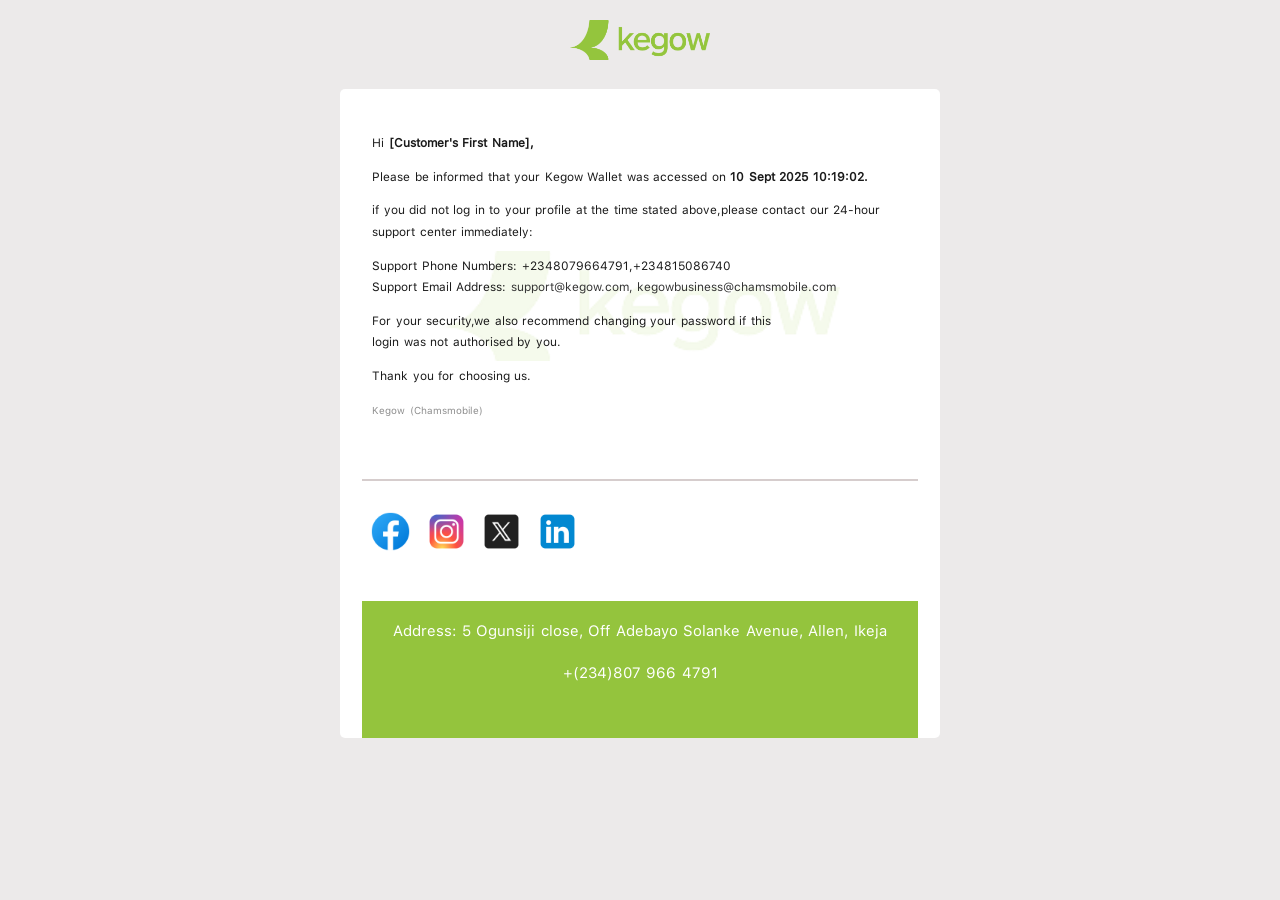
==== index2.html @ 92ed9213 "email template" ====
<!DOCTYPE html>
<html>
  <head>
    <meta charset="UTF-8">
    <title>Email</title>
    <style>
        @font-face {
        font-family: "sf pro text";
        src: url("./fonts/SF-Pro-Text-Regular.otf") format('opentype');
      }
      body {
        margin: 0;
        padding: 0;
        font-family:"sf pro text";
        background: #eceaea;
        font-size: 12px;
        word-spacing: 1.5px;
        line-height: 1.8;
      }
      .wrapper {
        text-align: center;
        padding: 20px;
      }
      .wrapper > img {
        width: 140px;
        height:40px;
      }
      .container {
        max-width: 600px;
        margin: 0 auto;
        background: #ffffff;
        background-image: url("./icons/kegow-watermark.png");
        background-position: 50% 30%; 
        background-size: 400px;
        background-repeat: no-repeat;
        border-radius: 5px;
        overflow: hidden;
        height: 200px;
        
      }
      .content {
        padding: 30px;
        color: #1A1A1A;
        text-align: left;
      }
      .content a{
        text-decoration: none;
        color: #333333
      }

      .footer {
        padding: 20px;
        font-size: 12px;
      }
      .image-icon{
        text-align: left;
      }
      .image-icon a{
        text-decoration: none;

      }
      .image-icon img{
          width: 45px;
          height: 45px; 
          margin-left: 6px;
      }


    
      @media only screen and (max-width: 600px) {
        .content {
          padding: 15px;
        }
        h2 {
          font-size: 20px;
        }
        p {
          font-size: 14px;
        }
        .image-icon{
            text-align: center;
        }
      }
    </style>
    

  </head>
  <body>
    <!-- Email Container -->
    <div class="wrapper">
        <!-- Header -->
      <img src="./icons/kegow.png" alt="kegow-pic"/><br><br>
      

        <!-- Body -->
      <table class="container" width="100%">
        <tr>
          <td class="content">
            <p>Hi <b>[Customer's First Name],</b></p>
            <p>Please be informed that your Kegow Wallet was accessed on<b> 10 Sept 2025 10:19:02.</b></p>
            <p>if you did not log in to your profile at the time stated above,please contact our 24-hour support center
                immediately:
            </p>

            <p>Support Phone Numbers: +2348079664791,+234815086740<br >
            Support Email Address:<a href="#" >
            support@kegow.com, kegowbusiness@chamsmobile.com</a></p>
        
            <p>For your security,we also recommend changing your password if this<br> login was not authorised by you.</p>
            <p>Thank you for choosing us.</p>
            <small style="color:#8d8d8d;">Kegow (Chamsmobile)</small>
          </td>      
        </tr>

        <!-- Footer -->
        <tr>
          <td class="footer">
            <hr style="border: 1px solid #d6cdcd;"><br >
            <section class="image-icon">
                <a href="#">
                  <img src="./icons/facebook-logo.png" alt="facebook">
                </a>
                <a href="#">
                  <img src="./icons/instagram-logo.png" alt="instagram">
                </a>
                <a href="#">
                  <img src="./icons/x-logo.png" alt="twitter" >
                </a>
                <a href="#">
                  <img src="./icons/linkedin-logo.png" alt="linkedin">
                </a>
            </section>

            <section style="font-size:15px; padding-top:2px; 
            position:relative; top: 40px; color:#ffffff; 
            background-color: #94c43d; text-align: center;">
               <p>Address: 5 Ogunsiji close, Off Adebayo Solanke Avenue, Allen, Ikeja</p>
                <p>+(234)807 966 4791<br><br><br></p>
            </p> 
            </section>
          </td>
          </tr>
        
        
      </table>
    </div>

  </body>
</html>
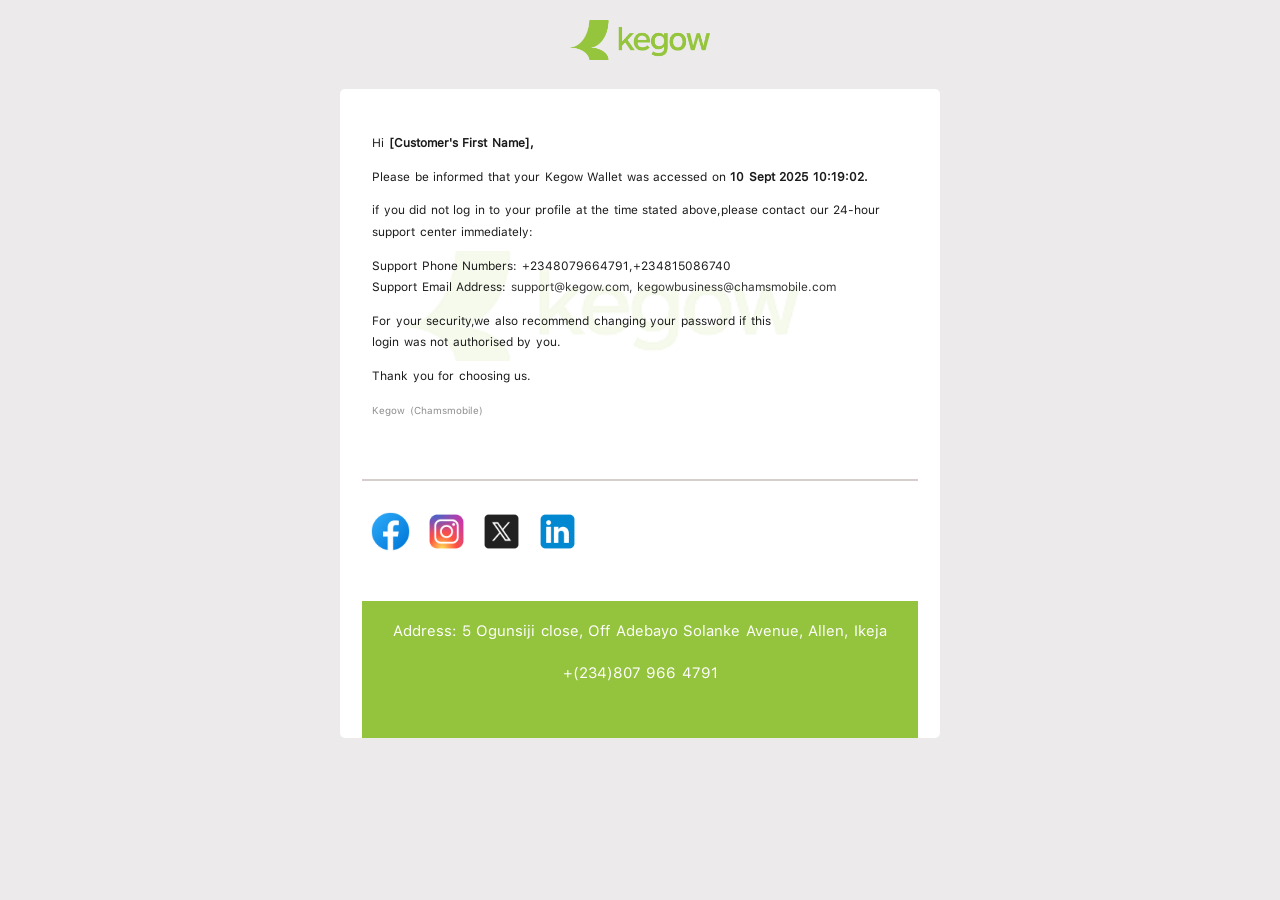
==== commit 9ce5d835: "Put styles in a separate folder" ====
--- a/index2.html
+++ b/index2.html
@@ -3,86 +3,7 @@
   <head>
     <meta charset="UTF-8">
     <title>Email</title>
-    <style>
-        @font-face {
-        font-family: "sf pro text";
-        src: url("./fonts/SF-Pro-Text-Regular.otf") format('opentype');
-      }
-      body {
-        margin: 0;
-        padding: 0;
-        font-family:"sf pro text";
-        background: #eceaea;
-        font-size: 12px;
-        word-spacing: 1.5px;
-        line-height: 1.8;
-      }
-      .wrapper {
-        text-align: center;
-        padding: 20px;
-      }
-      .wrapper > img {
-        width: 140px;
-        height:40px;
-      }
-      .container {
-        max-width: 600px;
-        margin: 0 auto;
-        background: #ffffff;
-        background-image: url("./icons/kegow-watermark.png");
-        background-position: 50% 30%; 
-        background-size: 400px;
-        background-repeat: no-repeat;
-        border-radius: 5px;
-        overflow: hidden;
-        height: 200px;
-        
-      }
-      .content {
-        padding: 30px;
-        color: #1A1A1A;
-        text-align: left;
-      }
-      .content a{
-        text-decoration: none;
-        color: #333333
-      }
-
-      .footer {
-        padding: 20px;
-        font-size: 12px;
-      }
-      .image-icon{
-        text-align: left;
-      }
-      .image-icon a{
-        text-decoration: none;
-
-      }
-      .image-icon img{
-          width: 45px;
-          height: 45px; 
-          margin-left: 6px;
-      }
-
-
-    
-      @media only screen and (max-width: 600px) {
-        .content {
-          padding: 15px;
-        }
-        h2 {
-          font-size: 20px;
-        }
-        p {
-          font-size: 14px;
-        }
-        .image-icon{
-            text-align: center;
-        }
-      }
-    </style>
-    
+    <link rel="stylesheet" href="./styles/styles.css">
 
   </head>
   <body>
--- a/styles/styles.css
+++ b/styles/styles.css
@@ -0,0 +1,76 @@
+    @font-face {
+    font-family: "sf pro text";
+    src: url("../fonts/SF-Pro-Text-Regular.otf") format('opentype');
+    }
+    
+    body {
+    margin: 0;
+    padding: 0;
+    font-family:"sf pro text";
+    background: #eceaea;
+    font-size: 12px;
+    word-spacing: 1.5px;
+    line-height: 1.8;
+    }
+    .wrapper {
+    text-align: center;
+    padding: 20px;
+    }
+    .wrapper img {
+    width: 140px;
+    height:40px;
+    }
+    .container {
+    max-width: 600px;
+    margin: 0 auto;
+    background: #ffffff;
+    background-image: url("../icons/kegow-watermark.png");
+    background-position: 30% 30%; 
+    background-size: 400px;
+    background-repeat: no-repeat;
+    border-radius: 5px;
+    overflow: hidden;
+    height: 200px;
+    
+    }
+    .content {
+    padding: 30px;
+    color: #1A1A1A;
+    text-align: left;
+    }
+    .content a{
+    text-decoration: none;
+    color: #333333
+    }
+
+    .footer {
+    padding: 20px;
+    font-size: 12px;
+    }
+    .image-icon{
+    text-align: left;
+    }
+    .image-icon a{
+    text-decoration: none;
+
+    }
+    .image-icon img{
+        width: 45px;
+        height: 45px; 
+        margin-left: 6px;
+    }
+
+    @media only screen and (max-width: 600px) {
+        .content {
+            padding: 15px;
+        }
+        h2 {
+            font-size: 20px;
+        }
+        p {
+            font-size: 14px;
+        }
+        .image-icon{
+            text-align: center;
+        }
+    }
